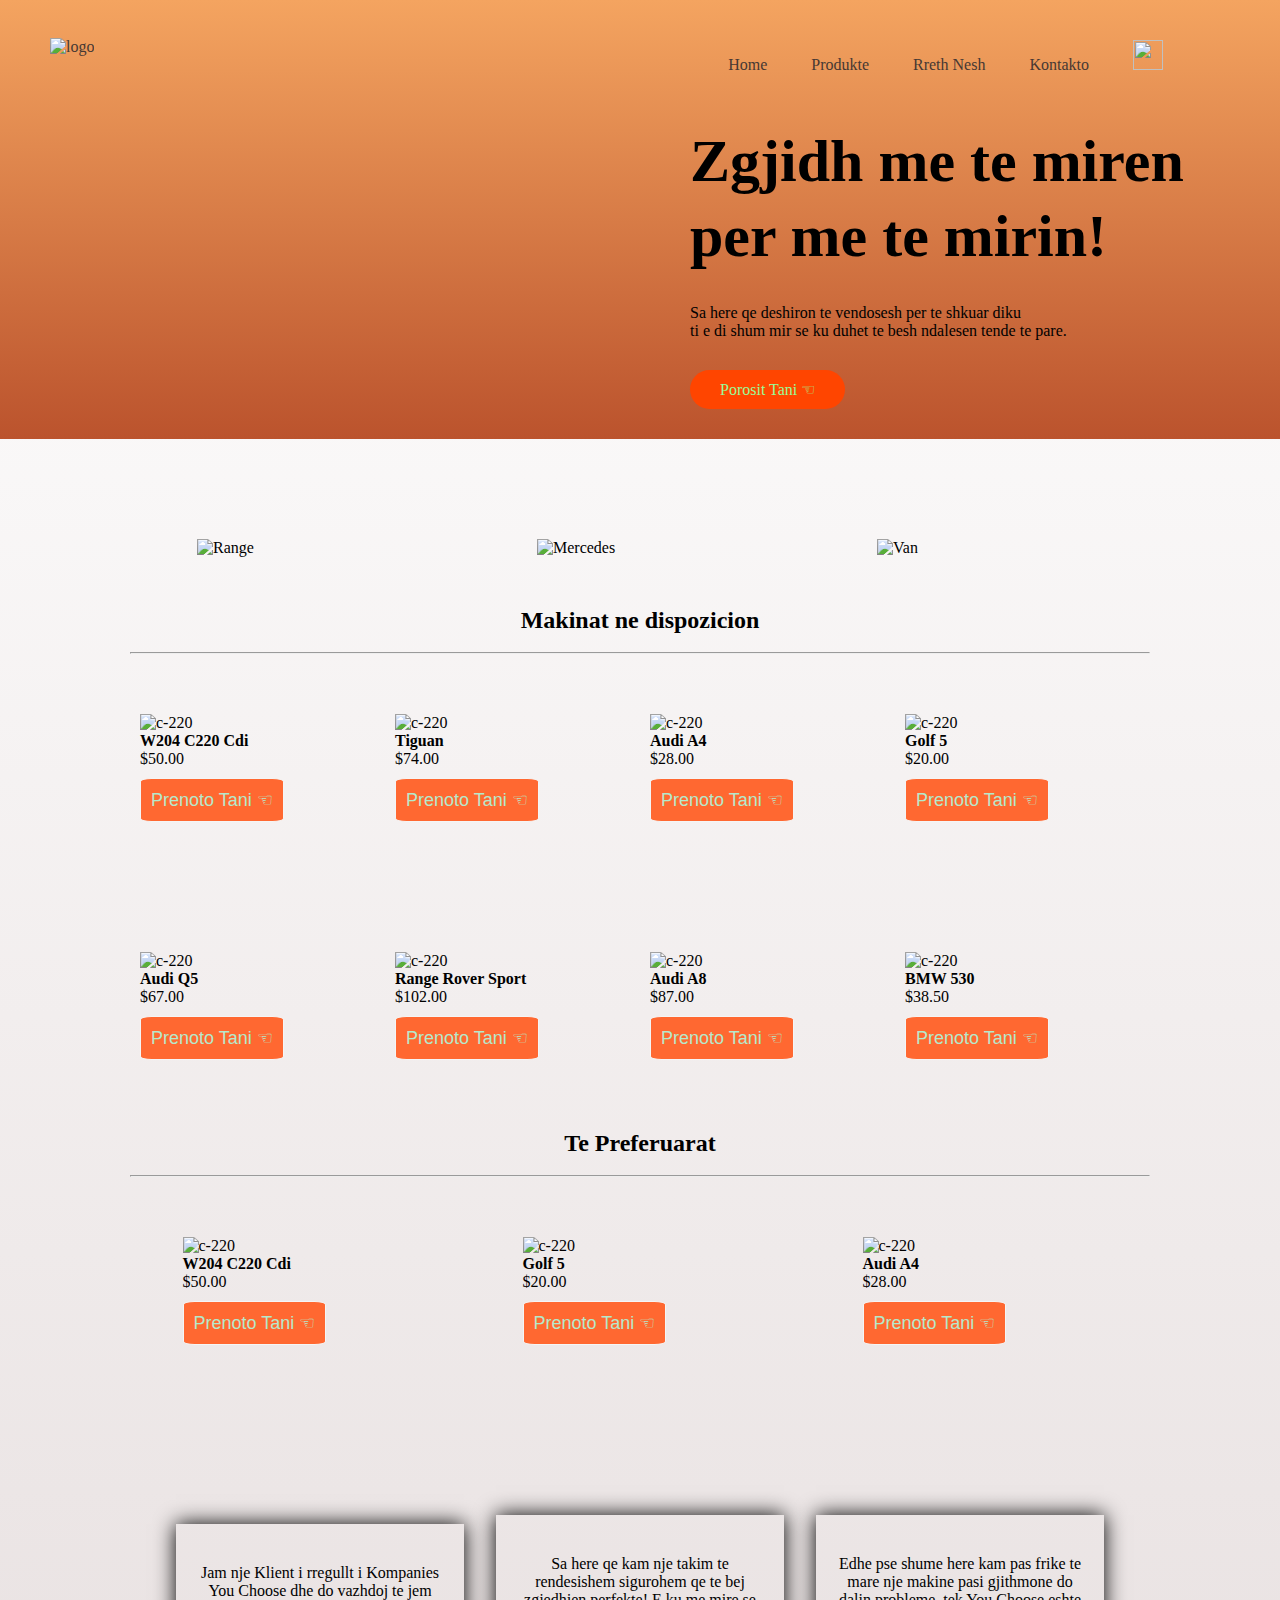
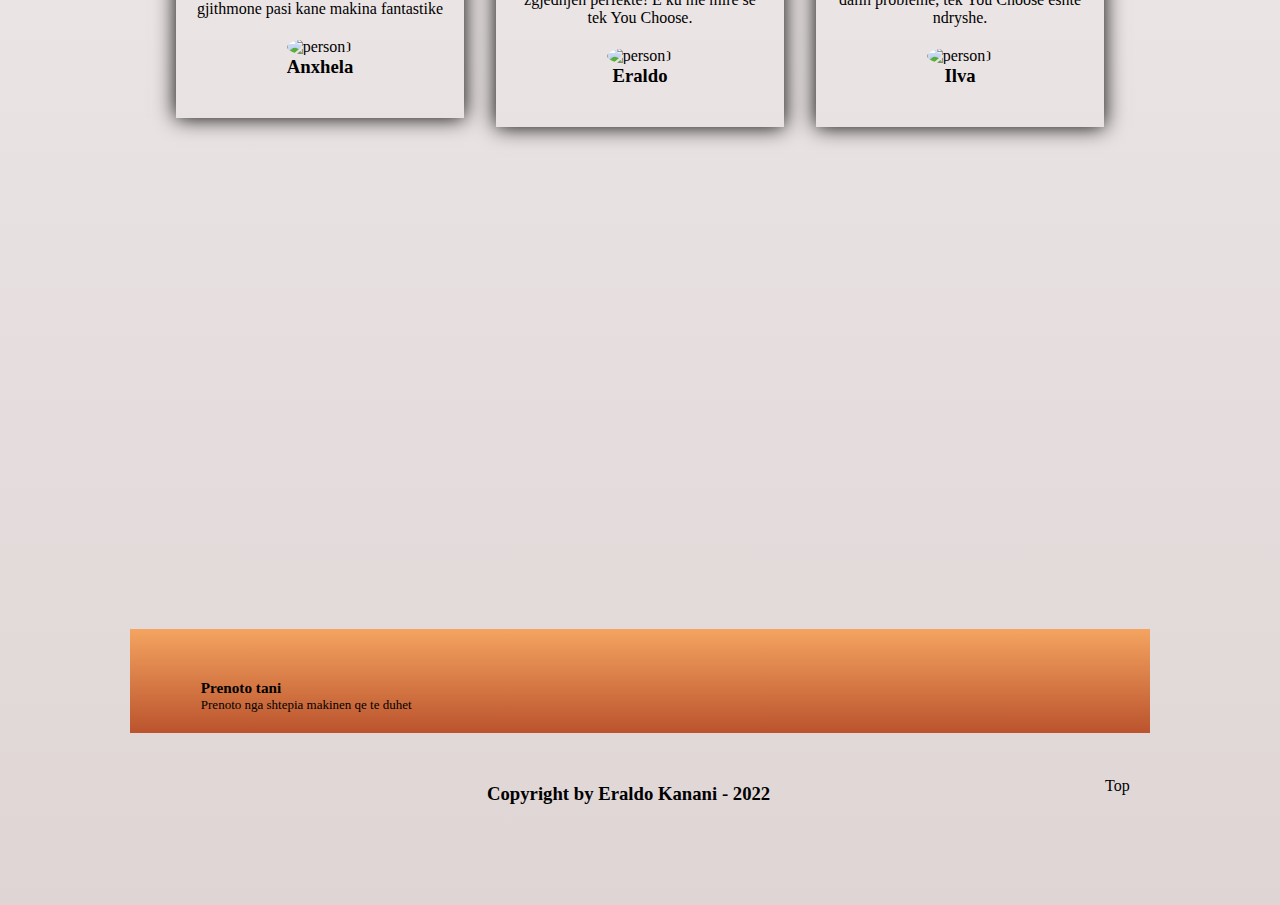
==== index.html @ 5309ebcf "Add files via upload" ====
<!DOCTYPE html>
<html lang="en">

<head>
    <meta charset="UTF-8">
    <meta name="viewport" content="width=device-width, initial-scale=1.0">
    <meta http-equiv="X-UA-Compatible" content="ie=edge">
    <title>You Choose</title>
    <link rel="preconnect" href="https://fonts.googleapis.com">
    <link rel="preconnect" href="https://fonts.gstatic.com" crossorigin>
    <link href="https://fonts.googleapis.com/css2?family=Josefin+Sans&family=Montserrat:ital,wght@1,500&display=swap" rel="stylesheet">
    <link rel="stylesheet" href="https://cdn.jsdelivr.net/npm/@fortawesome/fontawesome-free@5.15.4/css/fontawesome.min.css" integrity="sha384-jLKHWM3JRmfMU0A5x5AkjWkw/EYfGUAGagvnfryNV3F9VqM98XiIH7VBGVoxVSc7" crossorigin="anonymous">
    <script src="https://kit.fontawesome.com/d423fbb47d.js" crossorigin="anonymous"></script>
    <link rel="stylesheet" href="styles.css">

</head>

<body>
    <div class="top-container">
        <div class="container">
            <div class="navbar">
                <div class="logo">
                    <a href="#"><img src="img/choose.jpg" width="80px" alt="logo"></a>
                </div>
                <nav>
                    <ul class="menuId">
                        <li><a class="scroll-1" href="index.html">Home</a></li>
                        <li><a class="scroll-2" href="#">Produkte</a></li>
                        <li><a class="scroll-3" href="#">Rreth Nesh</a></li>
                        <li><a href="">Kontakto</a></li>
                        <li>
                            <a href="shopCard.html"><img class="chart-img" src="img/Chart.png" alt=""></a>
                        </li>
                    </ul>
                </nav>
                <img src="img/menu.jpg" alt="cart" class="menu-photo">

            </div>
            <div class="walp">
                <div class="col-2">
                    <img src="img/rent.jpg" alt="">
                </div>
                <div class="col-2">
                    <h1>Zgjidh me te miren <br> per me te mirin!</h1>
                    <p>Sa here qe deshiron te vendosesh per te shkuar diku <br> ti e di shum mir se ku duhet te besh ndalesen tende te pare.</p>
                    <a href="" class="btn scroll-2">Porosit Tani  &#9756; </a>
                </div>
            </div>
        </div>
    </div>


    <!-------Kategorite------->

    <div class="categories" id="section-1">
        <div class="small-container">
            <div class="walp">
                <div class="col-3">
                    <div class="image-container">
                        <img src="img/Range.jpg" alt="Range">
                    </div>
                </div>
                <div class="col-3">
                    <div class="image-container">
                        <img src="img/mercedes.jpg" alt="Mercedes">
                    </div>
                </div>
                <div class="col-3">
                    <div class="image-container">
                        <img src="img/van.jpg" alt="Van">
                    </div>
                </div>
            </div>
            </di v>
        </div>


        <!-------- Produktet ------>


        <div class="small-container" id="section-2">
            <h2 class="mak">Makinat ne dispozicion</h2>
            <br>
            <hr>
            <div class="walp">
                <div class="col-4">
                    <div class="image-container">
                        <img src="img/cklas1.jpeg" alt="c-220">
                    </div>
                    <h4>W204 C220 Cdi</h4>
                    <p>$50.00</p>
                    <a href="order.html"><button class="chartBtn">Prenoto Tani &#9756;</button></a>
                </div>
                <div class="col-4">
                    <div class="image-container">
                        <img src="img/tiguan1.jpeg" alt="c-220">
                    </div>
                    <h4>Tiguan</h4>
                    <p>$74.00</p>
                    <a href="order.html"><button class="chartBtn">Prenoto Tani &#9756;</button></a>
                </div>
                <div class="col-4">
                    <div class="image-container">
                        <img src="img/audia41.jpeg" alt="c-220">
                    </div>
                    <h4>Audi A4</h4>
                    <p>$28.00</p>
                    <a href="order.html"><button class="chartBtn">Prenoto Tani &#9756;</button></a>
                </div>
                <div class="col-4">
                    <div class="image-container">
                        <img src="img/golf51.jpeg" alt="c-220">
                    </div>
                    <h4>Golf 5</h4>
                    <p>$20.00</p>
                    <a href="order.html"><button class="chartBtn">Prenoto Tani &#9756;</button></a>
                </div>
                <div class="col-4">
                    <div class="image-container">
                        <img src="img/audiq1.jpeg" alt="c-220">
                    </div>
                    <h4>Audi Q5</h4>
                    <p>$67.00</p>
                    <a href="order.html"><button class="chartBtn">Prenoto Tani &#9756;</button></a>
                </div>
                <div class="col-4">
                    <div class="image-container">
                        <img src="img/range1.jpeg" alt="c-220">
                    </div>
                    <h4>Range Rover Sport</h4>
                    <p>$102.00</p>
                    <a href="order.html"><button class="chartBtn">Prenoto Tani &#9756;</button></a>
                </div>
                <div class="col-4">
                    <div class="image-container">
                        <img src="img/a81.jpeg" alt="c-220">
                    </div>
                    <h4>Audi A8</h4>
                    <p>$87.00</p>
                    <a href="order.html"><button class="chartBtn">Prenoto Tani &#9756;</button></a>
                </div>
                <div class="col-4">
                    <div class="image-container">
                        <img src="img/bmw1.jpeg" alt="c-220">
                    </div>
                    <h4>BMW 530</h4>
                    <p>$38.50</p>
                    <a href="order.html"><button class="chartBtn">Prenoto Tani &#9756;</button></a>
                </div>
            </div>

        </div>


        <!-----Te Preferuarat------->
        <div class="small-container">
            <h2 class="mak">Te Preferuarat</h2>
            <br>
            <hr>
            <div class="walp">
                <div class="col-4">
                    <img src="img/cklas1.jpeg" alt="c-220">
                    <h4>W204 C220 Cdi</h4>
                    <p>$50.00</p>
                    <a href="order.html"><button class="chartBtn">Prenoto Tani &#9756;</button></a>
                </div>
                <div class="col-4">
                    <img src="img/golf51.jpeg" alt="c-220">
                    <h4>Golf 5</h4>
                    <p>$20.00</p>
                    <a href="order.html"><button class="chartBtn">Prenoto Tani &#9756;</button></a>
                </div>
                <div class="col-4">
                    <img src="img/a81.jpeg" alt="c-220">
                    <h4>Audi A4</h4>
                    <p>$28.00</p>
                    <a href="order.html"><button class="chartBtn">Prenoto Tani &#9756;</button></a>
                </div>
            </div>
            <div class="comments" id="section-3">
                <div class="small-container">
                    <div class="walp">
                        <div class="col-3">
                            <i class="fa fa-quote-left"></i>
                            <p>Jam nje Klient i rregullt i Kompanies You Choose dhe do vazhdoj te jem gjithmone pasi kane makina fantastike
                            </p>
                            <img src="img/people2.png" alt="person1">
                            <h3>Anxhela</h3>
                        </div>
                        <div class="col-3">
                            <i class="fa fa-quote-left"></i>
                            <p> Sa here qe kam nje takim te rendesishem sigurohem qe te bej zgjedhjen perfekte! E ku me mire se tek You Choose.
                            </p>
                            <img src="img/people1.png" alt="person1">
                            <h3>Eraldo</h3>
                        </div>
                        <div class="col-3">
                            <i class="fa fa-quote-left"></i>
                            <p>Edhe pse shume here kam pas frike te mare nje makine pasi gjithmone do dalin probleme, tek You Choose eshte ndryshe.
                            </p>
                            <img src="img/people3.png" alt="person1">
                            <h3>Ilva</h3>
                        </div>
                    </div>
                </div>
            </div>


            <!-----Sponsorat------->

            <div class="brands">
                <div class="small-container">
                    <div class="row">
                        <div class="col-sponsor">
                            <a href="https://www.mobile.de/" target="_blank"><img src="img/mobile.de.jpg" alt="">
                        </div>
                        </a>
                        <div class="col-sponsor">
                            <a href="https://www.merrjep.al/" target="_blank"><img src="img/merrjep.jpg" alt=""></a>
                        </div>
                        <div class="col-sponsor">
                            <a href="https://www.autoscout24.com/" target="_blank"><img src="img/autoscaut.jpg" alt=""></a>
                        </div>
                    </div>
                </div>
            </div>
            <div class="col">
                <p><iframe src="https://www.google.com/maps/embed?pb=!1m18!1m12!1m3!1d2998.1918126076944!2d19.854439315256357!3d41.28292971042756!2m3!1f0!2f0!3f0!3m2!1i1024!2i768!4f13.1!3m3!1m2!1s0x1350374da6e8b433%3A0xf1e89f2f4c5cf2e9!2sTEG%20-%20Tirana%20East%20Gate!5e0!3m2!1sen!2s!4v1637279241977!5m2!1sen!2s"
                        width="100%" height="300px" style="border:0;" allowfullscreen="" loading="lazy"></iframe></p>
            </div>
            <div>

            </div>
            <!--- footer -->
            <div class="footer">
                <div class="container">
                    <div class="walp">
                        <div class="footer-col1">
                            <h3>Prenoto tani</h3>
                            <p>Prenoto nga shtepia makinen qe te duhet</p>
                        </div>
                        <div class="footer-col2">
                            <ul>
                                <li>
                                    <a href="https://www.facebook.com/eraldo.kanani.7" target="_blank"><i class="fa-brands fa-facebook"></i></a>
                                </li>
                                <li>
                                    <a href="https://www.instagram.com/" target="_blank"><i class="fa-brands fa-instagram"></i></a>
                                </li>
                                <li>
                                    <a href="http://linkedin.com/in/eraldokanani-316b811b2" target="_blank"><i class="fa-brands fa-linkedin"></i></a>
                                </li>
                            </ul>
                        </div>
                    </div>
                </div>
            </div>
            <div class="copyright">
                <h3>Copyright by Eraldo Kanani - 2022</h3>
                <div class="go-top">
                    <div class="scrollTop">Top</div>
                </div>
            </div>
            <!-------Kontakt modal form------->

            <div class="modal-bg">
                <div class="modal" onsubmit="sendEmail(); reset(); return false;">
                    <h2>Get in touch</h2>
                    <input type="text" id="name" placeholder="Your Name..." name="name" required>
                    <input type="email" id="email" placeholder="Your Email..." name="email" required>
                    <input type="number" name="phoneNumber" placeholder="Phone Number..." id="number">
                    <textarea name="message" id="message" placeholder="Write Something here..." cols="25" rows="3"></textarea>
                    <button id="sendBtn" type="submit">Send</button>
                    <span class="modal-close">X</span>
                </div>
            </div>

            <script src="index.js"></script>


</body>

</html>
---- styles.css ----
* {
    margin: 0;
    padding: 0;
    box-sizing: border-box;
    scroll-behavior: smooth;
}

body {
    font-family: "Montagu Slab", serif;
    background: linear-gradient(180deg, white, rgb(223, 213, 213));
}


/*        Video Background        */

.vid-body {
    background-color: black;
}

.videoo {
    width: 100%;
    height: 100vh;
    position: relative;
}

.videoo video {
    width: 100%;
    height: 100%;
}

.text-vid {
    position: absolute;
    top: 0;
    left: 0;
    background: black;
    height: 100%;
    width: 100%;
    color: white;
    display: flex;
    align-items: center;
    justify-content: center;
    font-size: 80px;
    font-weight: 800;
    mix-blend-mode: multiply;
}


/*         Main page           */

.logo {
    display: inline-block;
}

.navbar {
    display: flex;
    align-items: center;
    padding: 20px;
}

nav {
    flex: 1;
    text-align: right;
}

nav ul {
    display: inline-block;
    list-style-type: none;
}

nav ul li {
    display: inline-block;
    padding: 20px;
}

nav ul li a:hover {
    color: orangered;
}

.chart-img {
    width: 30px;
    height: 30px;
    cursor: pointer;
}

a {
    text-decoration: none;
    color: rgb(70, 56, 51);
}

.top-container {
    background: linear-gradient(180deg, sandybrown, rgb(187, 83, 45));
}

.top-container walp {
    margin-top: 100px;
}

.container {
    max-width: 1300px;
    margin: auto;
    padding-left: 30px;
    padding-right: 30px;
}

.menu-photo {
    width: 25px;
    margin-left: 22px;
    opacity: 0;
}

.walp {
    display: flex;
    align-items: center;
    flex-wrap: wrap;
    justify-content: space-around;
}

.col-2 {
    flex-basis: 50%;
    min-width: 300px;
    padding-left: 50px;
}

.col-2 img {
    max-width: 100%;
    padding-right: 55px 0;
}

.col-2 h1 {
    font-size: 60px;
    line-height: 75px;
    margin: 30px 0;
}

.btn {
    display: inline-block;
    background: orangered;
    color: palegreen;
    padding: 10px 30px;
    margin: 30px 0;
    border-radius: 40px;
}

.btn:hover {
    background: rgb(61, 60, 60);
}

.categories {
    margin: 100px 0;
}

.col-3 {
    flex-basis: 30%;
    min-width: 150px;
    margin-bottom: 50px;
    padding: 0 50px;
    transition: transform 0.5s;
}

.col-3:hover {
    transform: translateY(-10px);
}

.col-3 img {
    width: 100%;
}

.chartBtn {
    border: 1px solid whitesmoke;
    font-size: large;
    color: rgb(181, 233, 203);
    background: rgb(255, 104, 49);
    margin: 10px auto;
    padding: 10px;
    border-radius: 8%;
    transition-delay: 0.1s;
    cursor: pointer;
}

.chartBtn:hover {
    background: rgb(230, 62, 0);
    color: whitesmoke;
}

.small-container {
    max-width: 1080px;
    margin: auto;
    padding-left: 30px;
    padding-right: 30px;
}

.image-container {
    width: 100%;
}

.image-container img {
    aspect-ratio: 4/3;
    object-fit: cover;
    min-width: 100%;
    min-height: 100%;
}


/* Makinat */

.col-4 {
    flex-basis: 25%;
    padding: 10px;
    min-width: 200px;
    margin: 50px 0;
    transition: transform 0.5s;
}

.col-4:hover {
    transform: translateY(-8px);
}

.col-4 img {
    width: 100%;
    object-fit: cover;
    aspect-ratio: 4-3;
}

.mak {
    text-align: center;
}


/*   Komentet    */

.comments {
    padding-top: 100px;
}

.comments .col-3 {
    text-align: center;
    padding: 40px 20px;
    box-shadow: 0 0 20px 0px black;
    cursor: pointer;
    transition: transform 0.5s;
}

.comments .col-3 img {
    width: 100px;
    margin-top: 20px;
    border-radius: 50%;
}

.comments .col-3:hover {
    transform: translateY(-8px);
}

.maps {
    height: 100%;
}

.col {
    margin: 25px auto;
}

.brands {
    display: flex;
    align-items: center;
    flex-wrap: wrap;
    justify-content: center;
    margin: auto;
}

.col-sponsor {
    display: inline-block;
    flex-basis: 33%;
    margin: 20px auto;
    padding: 20px;
    width: 150px;
    transition: transform 0.5s;
}

.col-sponsor img {
    width: 100%;
}

.col-sponsor:hover {
    transform: translateY(-5px);
}


/* footer */

.footer {
    background: transparent;
    margin: auto;
    font-size: 13px;
    padding: 50px 0 20px;
    background: linear-gradient(180deg, sandybrown, rgb(187, 83, 45));
}

.footer-col1,
.footer-col2 {
    min-width: 300px;
}

.footer-col1 {
    flex-basis: 50%;
}

.footer-col2 {
    display: inline-block;
    flex-direction: column;
    flex-basis: 33%;
}

ul {
    list-style: none;
}

.copyright {
    position: relative;
    display: flex;
    margin-top: 50px;
    padding-left: 35%;
}

.scrollTop {
    position: absolute;
    bottom: 0;
    right: 5px;
    background: transparent;
    width: 50px;
    height: 35px;
    border-radius: 8%;
    padding: 7px 10px;
    cursor: pointer;
}

.scrollTop:hover {
    background: linear-gradient(180deg, wheat, darkgray);
}


/* Contact Form */

.modal-btn {
    display: inline-block;
    background: sandybrown;
    padding: 10px 30px;
    margin: 30px 0;
    border: 0;
    cursor: pointer;
}

.modal-bg {
    position: fixed;
    width: 100%;
    height: 100vh;
    top: 0;
    left: 0;
    background-color: rgb(0, 0, 0, 0.7);
    display: flex;
    justify-content: center;
    align-items: center;
    visibility: hidden;
    opacity: 0;
    transition: visibility 0s, opacity 0.5s;
}

.active {
    visibility: visible;
    opacity: 1;
}

.modal {
    position: relative;
    background-color: rgb(221, 209, 209);
    color: orangered;
    width: 90%;
    padding: 35px 80px;
    max-width: 600px;
    border-radius: 10px;
    display: flex;
    flex-direction: column;
}

.modal input,
.modal textarea {
    border: 1;
    border-color: orangered;
    margin: 10px 0;
    padding: 20px;
    outline: none;
    font-size: 16px;
}

.modal-close {
    position: absolute;
    top: 10px;
    right: 25px;
    font-weight: bold;
    cursor: pointer;
    transition: ease 0.5s;
}

.modal button {
    display: inline-block;
    background: orangered;
    color: palegreen;
    padding: 10px 30px;
    margin: 30px 0;
    border-radius: 40px;
    cursor: pointer;
}

.modal-close:hover {
    color: orangered;
}

.view {
    max-height: 20px;
}


/*  Shporta  */

.single-chart {
    margin-top: 80px;
}

.single-chart .col-2 {
    padding: 25px;
}

.single-chart h2 {
    margin-top: 20px;
}

.single-chart h4 {
    margin: 10px;
    font-size: medium;
}

.single-chart select {
    width: 100px;
    display: block;
    margin: 10px;
    padding: 5px;
    box-shadow: darkslategray;
    border-radius: 8%;
    cursor: pointer;
}

.single-chart input {
    width: 50px;
    height: 35px;
    padding: 5px 8px;
    margin-left: 10px;
}

.single-chart a {
    margin-left: 10px;
}

.small-walp {
    display: flex;
    justify-content: space-between;
}

.small-img {
    flex-basis: 32%;
    cursor: pointer;
}


/* Porosite e Kartes  */

.shopping-page {
    margin: 80px auto;
}

.shopping-page h1 {
    text-align: center;
    margin: 20px 0;
    color: darkred;
}

.shopping-page table {
    width: 100%;
    border-collapse: collapse;
}

.shopping-info {
    display: flex;
    flex-wrap: wrap;
}

.shopping-info img {
    aspect-ratio: 4/3;
    object-fit: cover;
    max-width: 20%;
    max-height: 10%;
}

.shopping-text {
    margin: 30px 15px;
}

th {
    text-align: left;
    padding: 5px;
    color: white;
    background: linear-gradient(180deg, sandybrown, rgb(187, 83, 45));
}

td {
    padding: 10px 5px;
}

td input {
    width: 40px;
    height: 30px;
    padding: 5px;
}

td a {
    color: sandybrown;
    padding: 10px;
}

td a:hover {
    color: rgb(80, 37, 1);
}

.shop-btn {
    width: 55px;
    height: 32px;
    border: 1px solid orangered;
    border-radius: 15%;
    color: sandybrown;
    cursor: pointer;
}

.shop-btn:hover {
    background: sandybrown;
    color: white;
}

.total-price {
    display: flex;
    justify-content: flex-end;
}

.total-price table {
    border-top: 2px solid orangered;
    width: 100%;
    max-width: 350px;
}

td:last-child {
    text-align: right;
}


/* Media Query */

@media only screen and (max-width: 800px) {
    nav ul {
        position: absolute;
        top: 100px;
        left: 0;
        background: transparent;
        width: 100%;
        overflow: hidden;
        transition: max-height 0.5s;
    }
    nav ul li {
        display: block;
        margin-right: 50px;
        margin-top: 10px;
        margin-bottom: 10px;
    }
    nav ul li a {
        color: black;
    }
    .menu-photo {
        opacity: 1;
        cursor: pointer;
    }
    .image-container {
        max-width: 100%;
    }
    .col-2,
    .col-3,
    .col-4 {
        flex-basis: 80%;
    }
    .single-chart .walp {
        text-align: left;
    }
    .single-chart .col-2 {
        padding: 20px 0;
    }
}
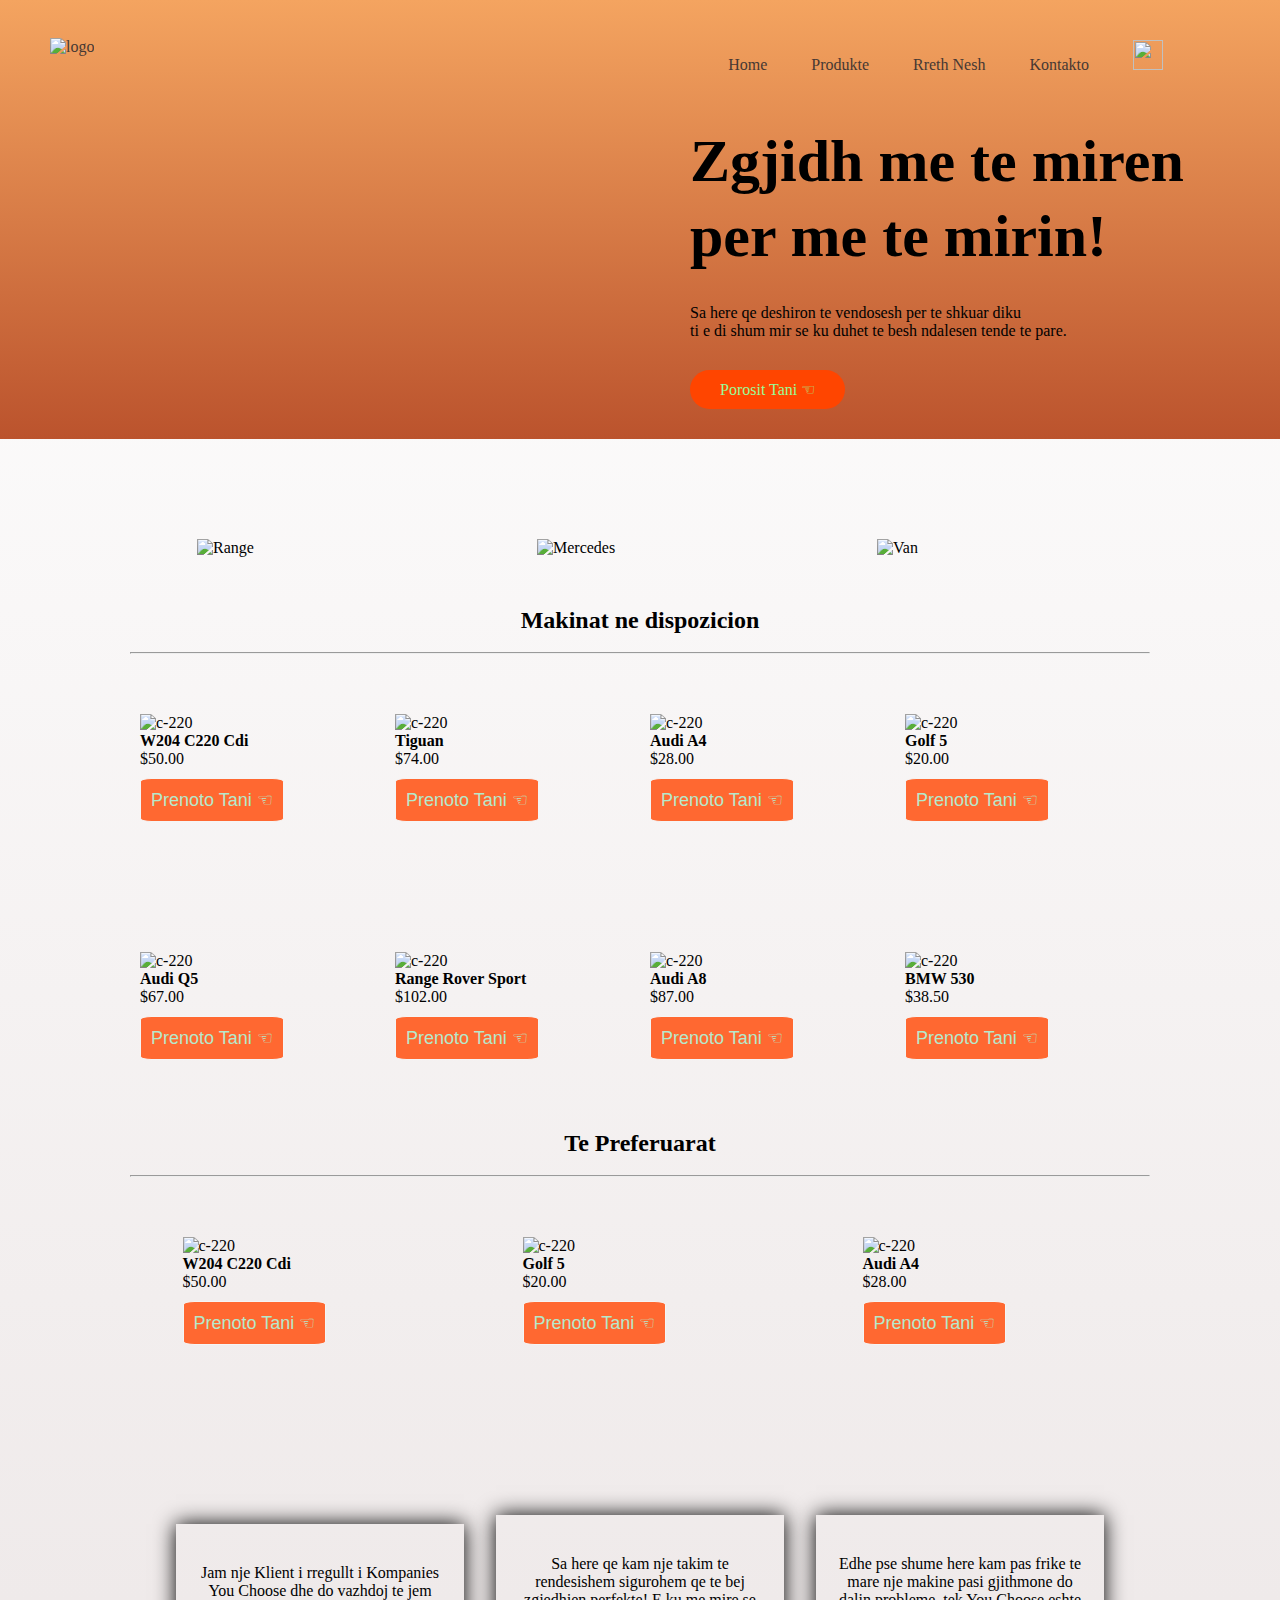
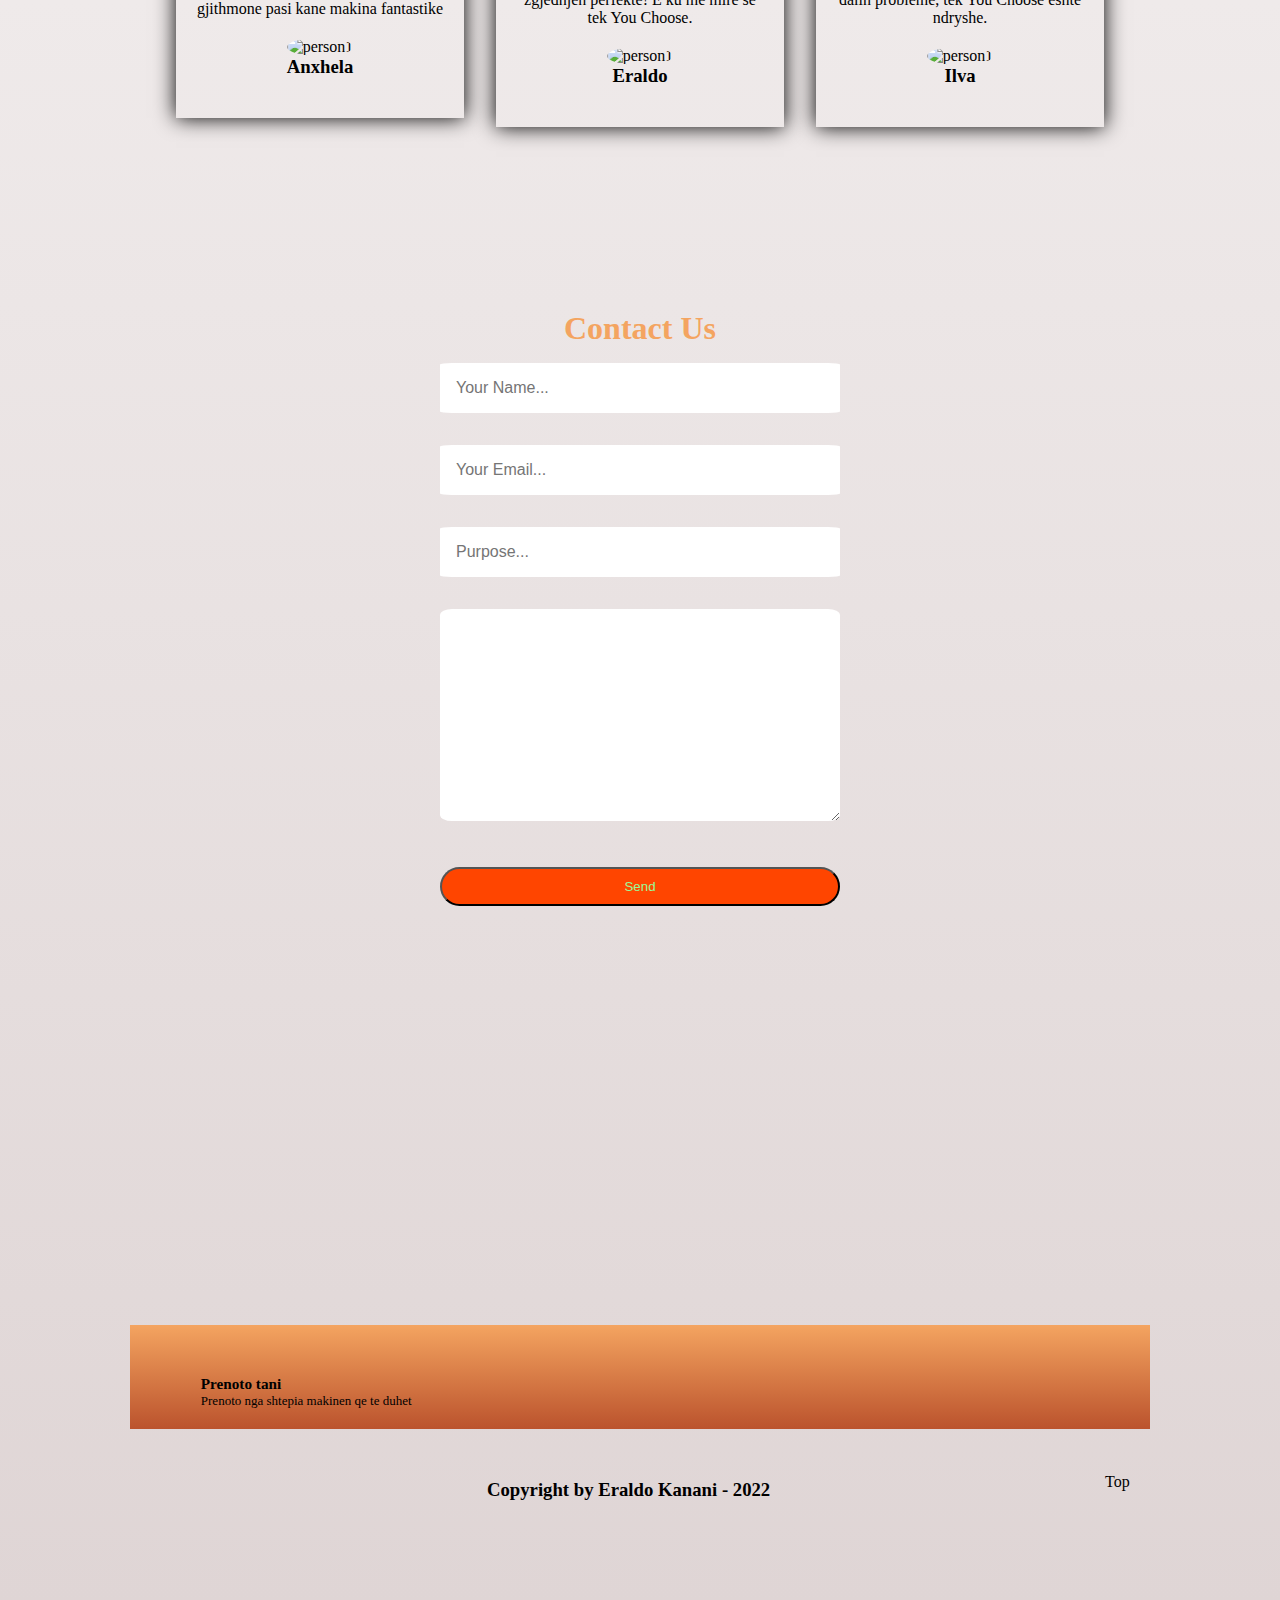
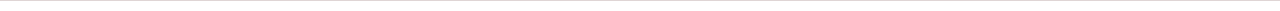
==== commit 3889cc67: "Add files via upload" ====
--- a/index.html
+++ b/index.html
@@ -27,7 +27,7 @@
                         <li><a class="scroll-1" href="index.html">Home</a></li>
                         <li><a class="scroll-2" href="#">Produkte</a></li>
                         <li><a class="scroll-3" href="#">Rreth Nesh</a></li>
-                        <li><a href="">Kontakto</a></li>
+                        <li><a href="" class="scroll-4">Kontakto</a></li>
                         <li>
                             <a href="shopCard.html"><img class="chart-img" src="img/Chart.png" alt=""></a>
                         </li>
@@ -224,6 +224,22 @@
                     </div>
                 </div>
             </div>
+
+            <!---CONTACT US -->
+
+            <div class="contact" id="section-4">
+                <div class="contact-form">
+                    <h1>Contact Us</h1>
+                    <input type="text" id="name" required placeholder="Your Name...">
+                    <input type="text" name="" id="email" required placeholder="Your Email...">
+                    <input type="text" placeholder="Purpose...">
+                    <textarea name="
+                    " id="text" cols="20" rows="10"></textarea>
+                    <button class="btn">Send</button>
+                </div>
+            </div>
+
+            <!---Map Location-->
             <div class="col">
                 <p><iframe src="https://www.google.com/maps/embed?pb=!1m18!1m12!1m3!1d2998.1918126076944!2d19.854439315256357!3d41.28292971042756!2m3!1f0!2f0!3f0!3m2!1i1024!2i768!4f13.1!3m3!1m2!1s0x1350374da6e8b433%3A0xf1e89f2f4c5cf2e9!2sTEG%20-%20Tirana%20East%20Gate!5e0!3m2!1sen!2s!4v1637279241977!5m2!1sen!2s"
                         width="100%" height="300px" style="border:0;" allowfullscreen="" loading="lazy"></iframe></p>
@@ -261,19 +277,7 @@
                     <div class="scrollTop">Top</div>
                 </div>
             </div>
-            <!-------Kontakt modal form------->
-
-            <div class="modal-bg">
-                <div class="modal" onsubmit="sendEmail(); reset(); return false;">
-                    <h2>Get in touch</h2>
-                    <input type="text" id="name" placeholder="Your Name..." name="name" required>
-                    <input type="email" id="email" placeholder="Your Email..." name="email" required>
-                    <input type="number" name="phoneNumber" placeholder="Phone Number..." id="number">
-                    <textarea name="message" id="message" placeholder="Write Something here..." cols="25" rows="3"></textarea>
-                    <button id="sendBtn" type="submit">Send</button>
-                    <span class="modal-close">X</span>
-                </div>
-            </div>
+
 
             <script src="index.js"></script>
 
--- a/styles.css
+++ b/styles.css
@@ -139,6 +139,7 @@
     padding: 10px 30px;
     margin: 30px 0;
     border-radius: 40px;
+    cursor: pointer;
 }
 
 .btn:hover {
@@ -336,83 +337,6 @@
     background: linear-gradient(180deg, wheat, darkgray);
 }
 
-
-/* Contact Form */
-
-.modal-btn {
-    display: inline-block;
-    background: sandybrown;
-    padding: 10px 30px;
-    margin: 30px 0;
-    border: 0;
-    cursor: pointer;
-}
-
-.modal-bg {
-    position: fixed;
-    width: 100%;
-    height: 100vh;
-    top: 0;
-    left: 0;
-    background-color: rgb(0, 0, 0, 0.7);
-    display: flex;
-    justify-content: center;
-    align-items: center;
-    visibility: hidden;
-    opacity: 0;
-    transition: visibility 0s, opacity 0.5s;
-}
-
-.active {
-    visibility: visible;
-    opacity: 1;
-}
-
-.modal {
-    position: relative;
-    background-color: rgb(221, 209, 209);
-    color: orangered;
-    width: 90%;
-    padding: 35px 80px;
-    max-width: 600px;
-    border-radius: 10px;
-    display: flex;
-    flex-direction: column;
-}
-
-.modal input,
-.modal textarea {
-    border: 1;
-    border-color: orangered;
-    margin: 10px 0;
-    padding: 20px;
-    outline: none;
-    font-size: 16px;
-}
-
-.modal-close {
-    position: absolute;
-    top: 10px;
-    right: 25px;
-    font-weight: bold;
-    cursor: pointer;
-    transition: ease 0.5s;
-}
-
-.modal button {
-    display: inline-block;
-    background: orangered;
-    color: palegreen;
-    padding: 10px 30px;
-    margin: 30px 0;
-    border-radius: 40px;
-    cursor: pointer;
-}
-
-.modal-close:hover {
-    color: orangered;
-}
-
 .view {
     max-height: 20px;
 }
@@ -555,6 +479,38 @@
 
 td:last-child {
     text-align: right;
+}
+
+
+/* Contact Form */
+
+.contact {
+    display: flex;
+    justify-content: center;
+    align-items: center;
+}
+
+.contact-form {
+    padding: 2.19em 5em;
+    max-width: 40.5em;
+    border-radius: 0.63em;
+    display: flex;
+    flex-direction: column;
+}
+
+.contact-form input,
+.contact-form textarea {
+    width: 25rem;
+    border: 0;
+    border-radius: 3%;
+    padding: 1rem;
+    margin: 1rem 0;
+    font-size: 1rem;
+}
+
+.contact-form h1 {
+    text-align: center;
+    color: sandybrown;
 }
 
 
